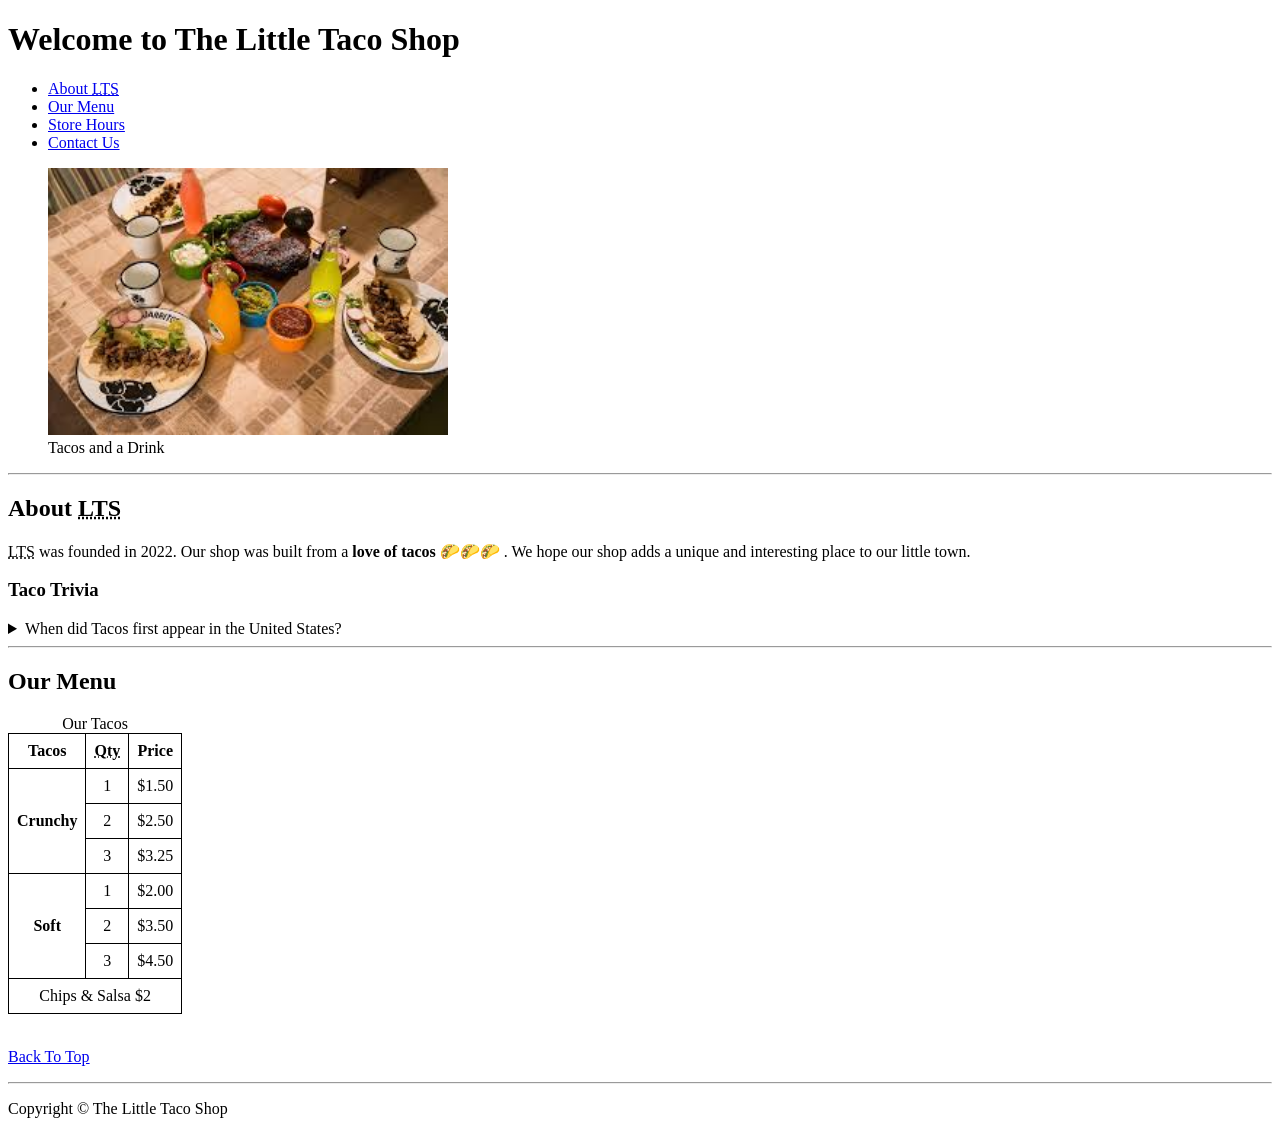
==== index.html @ 03769998 "Initial commit with images" ====
<!DOCTYPE html>
<html lang="en">

<head>
<meta charset="UTF-8">
<meta name="author" content="Dave Gray">
<meta name="descrption" content="The Official website for The Little Taco Shop">
<title>The Little Taco Shop</title>
<link rel="icon" href="favicon.png" type="image/x-icon">
<link rel="stylesheet" href="css/stylesheet.css">
</head>

<body>
  <header>
    <h1>Welcome to The Little Taco Shop</h1>
    <nav>
        <ul>
            <li>
                <a href="#about">About <abbr title="The Little Taco Shop">LTS</abbr></a>
            </li>
            <li>
                <a href="#menu">Our Menu</a>
            </li>
            <li>
                <a href="hours.html">Store Hours</a>
            </li>
            <li>
                <a href="contacts.html">Contact Us</a>
            </li>
        </ul>
    </nav>
    <figure>
       <img src="images/little-taco-shop.png" alt="Tacos and a Drink" title="We love tacos!" width="400" height="267"> 
       <figcaption>
        Tacos and a Drink
       </figcaption>
    </figure>
  </header>  
  <hr>
  <main>
<article id="about">
  <h2>About <abbr title="The Little Taco Shop">LTS</abbr></h2>
  <p>
    <abbr title="The Little Taco Shop">LTS</abbr> was founded in <time datetime="2022">2022</time>. Our shop was built from a <strong>love of tacos</strong> 🌮🌮🌮 . We hope our shop adds a unique and interesting place to our little town.
  </p>
  <aside>
    <h3>Taco Trivia</h3>
    <details>
      <summary>When did Tacos first appear in the United States?</summary>
      <p>
       Jeffrey M. Pilcher, taco historian and proffesor of history at the University of Minnesota, says the earliest mention of tacos in the United States are in a newspaper from <time datetime="1905">1905</time>. 
       (Source: <cite><a href="https://www.smithsonianmag.com/arts-culture/where-did-the-taco-come-from-81228162"
        target="_blank"></a>Smithsonian Magazine</cite>)
      </p>
    </details>
  </aside>

</article>
<hr>
<article id="menu">
  <h2>Our Menu</h2>
  <table>
    <caption>Our Tacos</caption>
    <thead>
      <style>
        table, th, td {
  border: 1px solid black;
  border-collapse: collapse;
}

th, td {
  padding: 8px;
  text-align: center;
}

      </style>
      <tr>
        <th>Tacos</th>
        <th scope="col"><abbr title="Quantity">Qty</abbr></th>
        <th scope="col">Price</th>
      </tr>
    </thead>
    <tbody>
      <tr>
        <th scope="row" rowspan="3">Crunchy</th>
        
        <td>1</td>
        <td>$1.50</td>
      </tr>
      <tr>
        <td>2</td>
        <td>$2.50</td>
      </tr>
        <tr>
        <td>3</td>
        <td>$3.25</td>
      </tr>
      <tr>
        <th scope="row" rowspan="3">Soft</th>
        <td>1</td>
        <td>$2.00</td>
      </tr>
        <tr>
        <td>2</td>
        <td>$3.50</td>
      </tr>
        <tr>
        <td>3</td>
        <td>$4.50</td>
      </tr>
    </tbody>
    <tfoot>
      <tr>
        <td colspan="3">
Chips &amp; Salsa $2
        </td>
      </tr>
    </tfoot>
  </table>
<br>
<p>
  <a href="#">Back To Top</a>
</p>
</article>
  </main>
  <hr>
  <footer>
    <p> Copyright &copy; The Little Taco Shop</p>
  </footer>
</body>


</html>
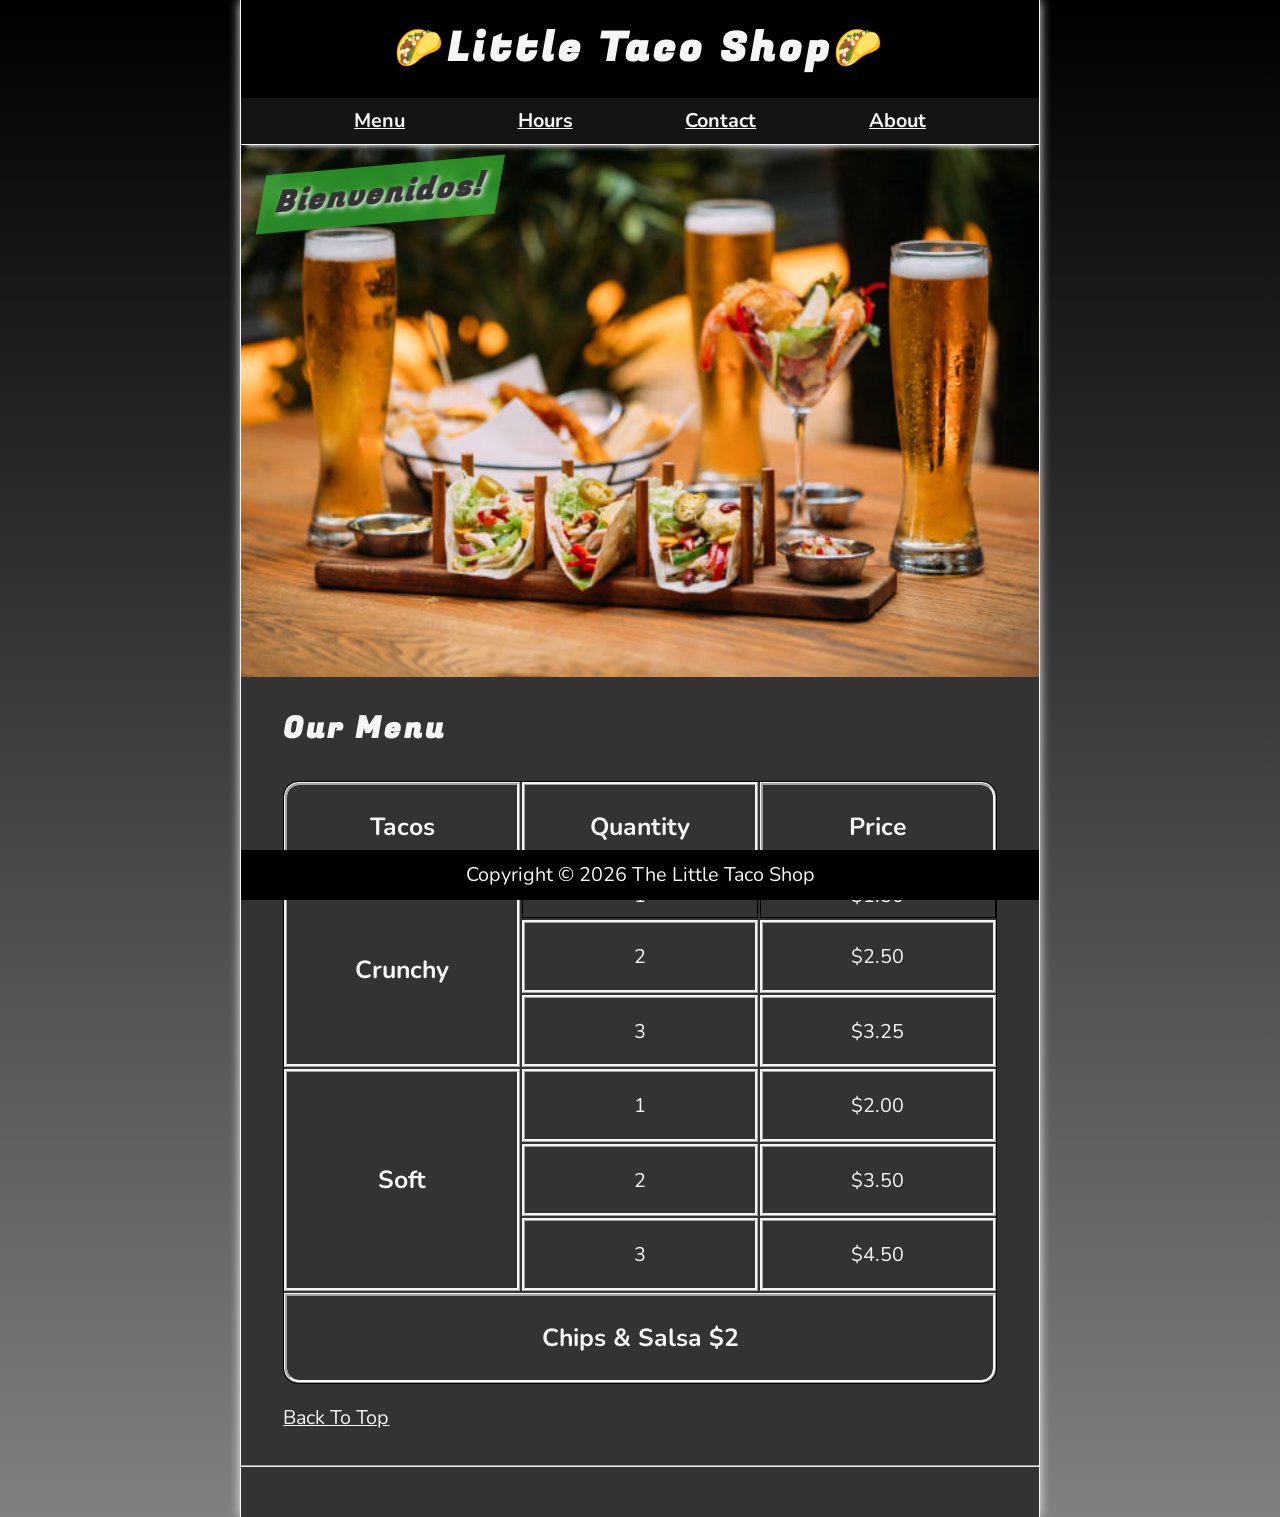
==== commit 442f2912: "Initial commit" ====
--- a/index.html
+++ b/index.html
@@ -3,66 +3,14 @@
 
 <head>
 <meta charset="UTF-8">
+  <meta name="viewport" content="width=device-width, initial-scale=1.0">
 <meta name="author" content="Dave Gray">
-<meta name="descrption" content="The Official website for The Little Taco Shop">
+<meta name="description" content="The Official website for The Little Taco Shop">
 <title>The Little Taco Shop</title>
 <link rel="icon" href="favicon.png" type="image/x-icon">
-<link rel="stylesheet" href="css/stylesheet.css">
-</head>
-
-<body>
-  <header>
-    <h1>Welcome to The Little Taco Shop</h1>
-    <nav>
-        <ul>
-            <li>
-                <a href="#about">About <abbr title="The Little Taco Shop">LTS</abbr></a>
-            </li>
-            <li>
-                <a href="#menu">Our Menu</a>
-            </li>
-            <li>
-                <a href="hours.html">Store Hours</a>
-            </li>
-            <li>
-                <a href="contacts.html">Contact Us</a>
-            </li>
-        </ul>
-    </nav>
-    <figure>
-       <img src="images/little-taco-shop.png" alt="Tacos and a Drink" title="We love tacos!" width="400" height="267"> 
-       <figcaption>
-        Tacos and a Drink
-       </figcaption>
-    </figure>
-  </header>  
-  <hr>
-  <main>
-<article id="about">
-  <h2>About <abbr title="The Little Taco Shop">LTS</abbr></h2>
-  <p>
-    <abbr title="The Little Taco Shop">LTS</abbr> was founded in <time datetime="2022">2022</time>. Our shop was built from a <strong>love of tacos</strong> 🌮🌮🌮 . We hope our shop adds a unique and interesting place to our little town.
-  </p>
-  <aside>
-    <h3>Taco Trivia</h3>
-    <details>
-      <summary>When did Tacos first appear in the United States?</summary>
-      <p>
-       Jeffrey M. Pilcher, taco historian and proffesor of history at the University of Minnesota, says the earliest mention of tacos in the United States are in a newspaper from <time datetime="1905">1905</time>. 
-       (Source: <cite><a href="https://www.smithsonianmag.com/arts-culture/where-did-the-taco-come-from-81228162"
-        target="_blank"></a>Smithsonian Magazine</cite>)
-      </p>
-    </details>
-  </aside>
-
-</article>
-<hr>
-<article id="menu">
-  <h2>Our Menu</h2>
-  <table>
-    <caption>Our Tacos</caption>
-    <thead>
-      <style>
+<link rel="stylesheet" href="css/style.css">
+<script src="js/main.js" defer></script>
+  <style>
         table, th, td {
   border: 1px solid black;
   border-collapse: collapse;
@@ -74,58 +22,101 @@
 }
 
       </style>
+</head>
+
+<body>
+  <header class="header">
+    <h1 class="header_h1">Little Taco Shop</h1>
+    <nav class="header_nav">
+        <ul class="header_ul">
+           
+            <li>
+                <a href="#menu">Menu</a>
+            </li>
+            <li>
+                <a href="hours.html">Hours</a>
+            </li>
+            <li>
+                <a href="contacts.html">Contact</a>
+            </li>
+             <li>
+                <a href="about.html">About</a>
+            </li>
+        </ul>
+    </nav>
+  </header>  
+  <section class="hero">
+   <h2 class="hero_h2">Bienvenidos!</h2> 
+    <figure>
+       <img src="imgs/little-taco-shop.png" alt="Tacos and a Drink" title="We love tacos!" width="1000" height="667"> 
+       <figcaption class="offscreen">
+        Tacos and a Drink
+       </figcaption>
+    </figure>
+  </section>
+  <main class="main">
+<article id="menu" class="main_article menu">
+  <h2 class="menu_h2">Our Menu</h2>
+  <table class="menu_container">
+    <caption class="offscreen">Our Tacos</caption>
+    <thead>
+  
       <tr>
-        <th>Tacos</th>
-        <th scope="col"><abbr title="Quantity">Qty</abbr></th>
-        <th scope="col">Price</th>
+        <th class="menu_header" scope="col">Tacos</th>
+        <th class="menu_header" scope="col">Quantity</th>
+        <th class="menu_header" scope="col">Price</th>
       </tr>
     </thead>
     <tbody>
       <tr>
-        <th scope="row" rowspan="3">Crunchy</th>
+        <th class="menu_item menu_cr" scope="row" rowspan="3">Crunchy</th>
         
         <td>1</td>
         <td>$1.50</td>
       </tr>
       <tr>
-        <td>2</td>
-        <td>$2.50</td>
+        <td class="menu_item">2</td>
+        <td class="menu_item">$2.50</td>
       </tr>
         <tr>
-        <td>3</td>
-        <td>$3.25</td>
+        <td class="menu_item">3</td>
+        <td class="menu_item">$3.25</td>
       </tr>
       <tr>
-        <th scope="row" rowspan="3">Soft</th>
-        <td>1</td>
-        <td>$2.00</td>
+        <th class="menu_item menu_sf" scope="row" rowspan="3">Soft</th>
+        <td class="menu_item">1</td>
+        <td class="menu_item">$2.00</td>
       </tr>
         <tr>
-        <td>2</td>
-        <td>$3.50</td>
+        <td class="menu_item">2</td>
+        <td class="menu_item">$3.50</td>
       </tr>
         <tr>
-        <td>3</td>
-        <td>$4.50</td>
+        <td class="menu_item">3</td>
+        <td class="menu_item">$4.50</td>
       </tr>
     </tbody>
     <tfoot>
       <tr>
-        <td colspan="3">
+        <td class="menu_item menu_cs" colspan="3">
 Chips &amp; Salsa $2
         </td>
       </tr>
     </tfoot>
   </table>
-<br>
-<p>
+
+<p class="center">
   <a href="#">Back To Top</a>
 </p>
 </article>
   </main>
   <hr>
-  <footer>
-    <p> Copyright &copy; The Little Taco Shop</p>
+  <footer class="footer">
+    <p> 
+      <span class="nowrap">Copyright &copy; <time id="year"></time></span>
+      <span class="nowrap"> The Little Taco Shop </span>
+       
+      </p>
   </footer>
 </body>
 
--- a/css/style.css
+++ b/css/style.css
@@ -0,0 +1,320 @@
+@import url('https://fonts.googleapis.com/css2?family=Fugaz+One&family=Nunito&display=swap');
+
+/* || RESET */
+*,
+*::after,
+*::before {
+    margin: 0;
+    padding: 0;
+    box-sizing: border-box;
+}
+
+img {
+    display: block;
+    max-width: 100%;
+    height: auto;
+}
+input, button, textarea {
+font: inherit;
+}
+/* || VARIABLES */
+
+:root {
+/* || FONTS */
+--FF: "Nunito", sans-serif;
+--FF-HEADINGS: "Fugaz One", cursive;
+--FS: clamp(1rem, 2.2vh, 1.5rem);
+
+/* || COLORS */
+--BGCOLOR: #000;
+--BGCOLOR-FADE: gray;
+--BGIMAGE: linear-gradient(to bottom, var(--BGCOLOR), var(--BGCOLOR-FADE));
+--BODY-BGCOLOR: #333;
+--FONT-COLOR: whitesmoke;
+--BORDER-COLOR: whitesmoke;
+--HIGHLIGHT-COLOR: whitesmoke;
+--LINK-COLOR: whitesmoke;
+--LINK-HOVER: orange;
+--LINK-ACTIVE: rgb(252, 200, 103);
+--HEADER-BGCOLOR: #000;
+--HEADER-COLOR: whitesmoke;
+--NAV-BGCOLOR: rgb(20, 20, 20);
+--HERO-BGCOLOR: rgba(51, 178, 51, 0.75);
+--HERO-COLOR: #333;
+--BUTTON-COLOR: #000;
+/* || BORDERS */
+--BORDERS: 1px solid var(--BORDER-COLOR);
+--BORDER-RADIUS: 15px;
+/* || STANDARD PADDING */
+--PADDING-TB: 0.5em;
+--PADDING-SIDE: 2.5%;
+/* || STANDARD MARGIN */
+--MARGIN: clamp(1em, 2.5vh, 1.5em);
+
+}
+
+@media (prefers-color-scheme: dark){
+    :root {
+        --BGCOLOR: #000;
+        --BGCOLOR-FADE: gray;
+        --HEADER-COLOR: whitesmoke;
+        --NAV-BGCOLOR: rgb(20, 20, 20);
+        --HERO-COLOR: #333;
+        --BODY-BGCOLOR: #333;
+        --FONT-COLOR: whitesmoke;
+        --HIGHLIGHT-COLOR: whitesmoke;
+        --BORDER-COLOR: whitesmoke;
+        --LINK-COLOR: whitesmoke;
+        --LINK-HOVER: orange;
+        --LINK-ACTIVE: rgb(252, 200, 103)
+    }
+}
+/* || UTILITY CLASSES */
+.offscreen {
+    position: absolute;
+    left: -10000px;
+}
+.nowrap {
+    white-space: nowrap;
+}
+.text-align {
+    text-align: center;
+}
+/* || GENERAL STYLES */
+html {
+    scroll-behavior: smooth;
+    font-size: var(--FS);
+    font-family: var(--FF);
+    background-color: var(--BGCOLOR);
+    background-image: var(--BGIMAGE);
+}
+body {
+    background-color: var(--BODY-BGCOLOR);
+    color: var(--FONT-COLOR);
+    min-height: 100vh;
+    max-width: 800px;
+    margin: 0 auto;
+    border-left: var(--BORDERS);
+    border-right: var(--BORDERS);
+    box-shadow: 0 0 10px var(--BORDER-COLOR);
+}
+h1, h2, h3 {
+    font-family: var(--FF-HEADINGS);
+    letter-spacing: 0.1em;
+}
+h2, h3 {
+    margin-bottom: 1em;
+    color: var(--HIGHLIGHT-COLOR);
+}
+p {
+    line-height: 1.5;
+}
+a:any-link {
+    color: var(--LINK-COLOR);
+}
+a:hover, a:focus-visible {
+    color: var(--LINK-HOVER);
+}
+a:active {
+    color: var(--LINK-ACTIVE);
+}
+/* || HEADER */
+.header {
+    position: sticky;
+    top: 0;
+    z-index: 1;
+}
+
+.header_h1 {
+  text-align: center; 
+  background-color: var(--HEADER-BGCOLOR); 
+  color: var(--HEADER-COLOR);
+  padding: var(--PADDING-TB) var(--PADDING-SIDE);
+}
+
+.header_nav {
+    background-color: var(--NAV-BGCOLOR);
+    border-bottom: var(--BORDERS);
+    font-weight: bold;
+    box-shadow: 0 6px 5px -5px var(--BORDER-COLOR);
+}
+.header_ul {
+    padding: var(--PADDING-TB) var(--PADDING-SIDE);
+    list-style-type: none;
+    display: flex;
+    justify-content: space-evenly;
+    gap: 1rem;
+
+}
+/* || HERO */
+.hero {
+    position: relative;
+}
+.hero_h2 {
+    background-color: var(--HERO-BGCOLOR);
+    color: var(--HERO-COLOR);
+    padding: 0.25em 0.5em;
+    letter-spacing: 0.1rem;
+    text-shadow: 2px 2px 5px var(--BORDER-COLOR);
+    position: absolute;
+    left: 20px;
+    top: -100px;
+    animation: showWelcome 0.5s ease-in-out 1s forwards;
+}
+
+@keyframes showWelcome {
+    0% {
+        top: -20px;
+        transform: skew(0deg, -5deg);
+        scaleY: (0);
+    }
+
+    80% {
+        top: 30px;
+        transform: skew(10deg, -5deg) scaleY(1.2);
+    }
+    100% {
+        top: 20px;
+        transform: skew(-10deg, -5deg) scaleY(1);
+    }
+}
+/* || FOOTER */
+.footer {
+    position: sticky;
+    bottom: 0;
+    background-color: var(--HEADER-BGCOLOR);
+    color: var(--HEADER-COLOR);
+    padding: var(--PADDING-TB) var(--PADDING-SIDE);
+    text-align: center;
+}
+/* || MAIN */
+.main {
+    padding: var(--PADDING-TB) var(--PADDING-SIDE);
+}
+.main_article {
+    scroll-margin: 6.5rem;
+    margin: var(--MARGIN);
+}
+.main_article:first-child {
+margin-top: 1em;
+}
+.main_article:last-child {
+min-height: calc(100vh - 20rem);
+}
+
+/* || ABOUT */
+.about_trivia {
+    margin: var(--MARGIN);
+}
+.about_trivia-answer {
+    margin-top: 1em;
+}
+/* || CONTACT */
+
+.contact_h2 {
+   margin: 0; 
+}
+.contact_fieldset {
+    border: none;
+}
+.contact_p {
+  margin: 1em 0;  
+}
+.contact_label {
+    display: block;
+    font-weight: bold;
+}
+.contact_input,
+.contact_textarea {
+    padding: 0.5em;
+    border-radius: var(--BORDER-RADIUS);
+    border-width: 2px;
+    width: 100%;
+} 
+.contact_button {
+   padding: 0.5em; 
+   border-radius: var(--BORDER-RADIUS);
+   background-color: var(--HIGHLIGHT-COLOR);
+   color: var(--BUTTON-COLOR);
+   font-weight: bold;
+}
+/* || MENU */
+thead, tbody, tfoot, tr {
+   display: contents; 
+}
+/* .menu_container,
+.menu_container th,
+.menu_container td {
+  border: none;
+} */
+.menu_container {
+    display: grid;
+    grid-template-columns: repeat(3, 1fr);
+    grid-template-areas:
+    "hd1 hd2 hd3"
+    "cr cr1 cr1p"
+    "cr cr2 cr2p"
+    "cr cr3 cr3p"
+    "sf sf1 sf1p"
+    "sf sf2 sf2p"
+    "sf sf2 sf2p"
+    "cs cs cs";
+    gap: 0.1em;
+    margin-bottom: 1em;
+    overflow: hidden;
+    border-radius: var(--BORDER-RADIUS);
+}
+.menu_cr {
+    grid-area: cr;}
+.menu_sf {
+    grid-area: sf;
+}
+.menu_cs {
+    grid-area: cs;
+    
+}
+.menu_cr, .menu_sf, .menu_cs, .menu_header {
+    color: var(--HIGHLIGHT-COLOR);
+    font-weight: bold;
+    height: 100%;
+    display: grid;
+    place-content: center;
+}
+
+.menu_header, .menu_item {
+   width: 100%; 
+   padding: 1em;
+   border: medium ridge var(--BORDER-COLOR);
+}
+.menu_item {
+    display: grid;
+    place-content: center;
+}
+thead th:first-child {
+    border-top-left-radius: var(--BORDER-RADIUS);
+    
+}
+thead th:last-child {
+    border-top-right-radius: var(--BORDER-RADIUS);
+   
+}
+tfoot td {
+    border-bottom-left-radius: var(--BORDER-RADIUS);
+    border-bottom-right-radius: var(--BORDER-RADIUS);
+    
+}
+
+@media screen and (min-width: 576px) {
+    .header_h1::before {
+        content: '🌮';
+    }
+    .header_h1::after {
+        content: '🌮';
+    }
+}
+.menu_header,
+.menu_cr,
+.menu_sf,
+.menu_cs {
+    font-size: 125%;
+}
